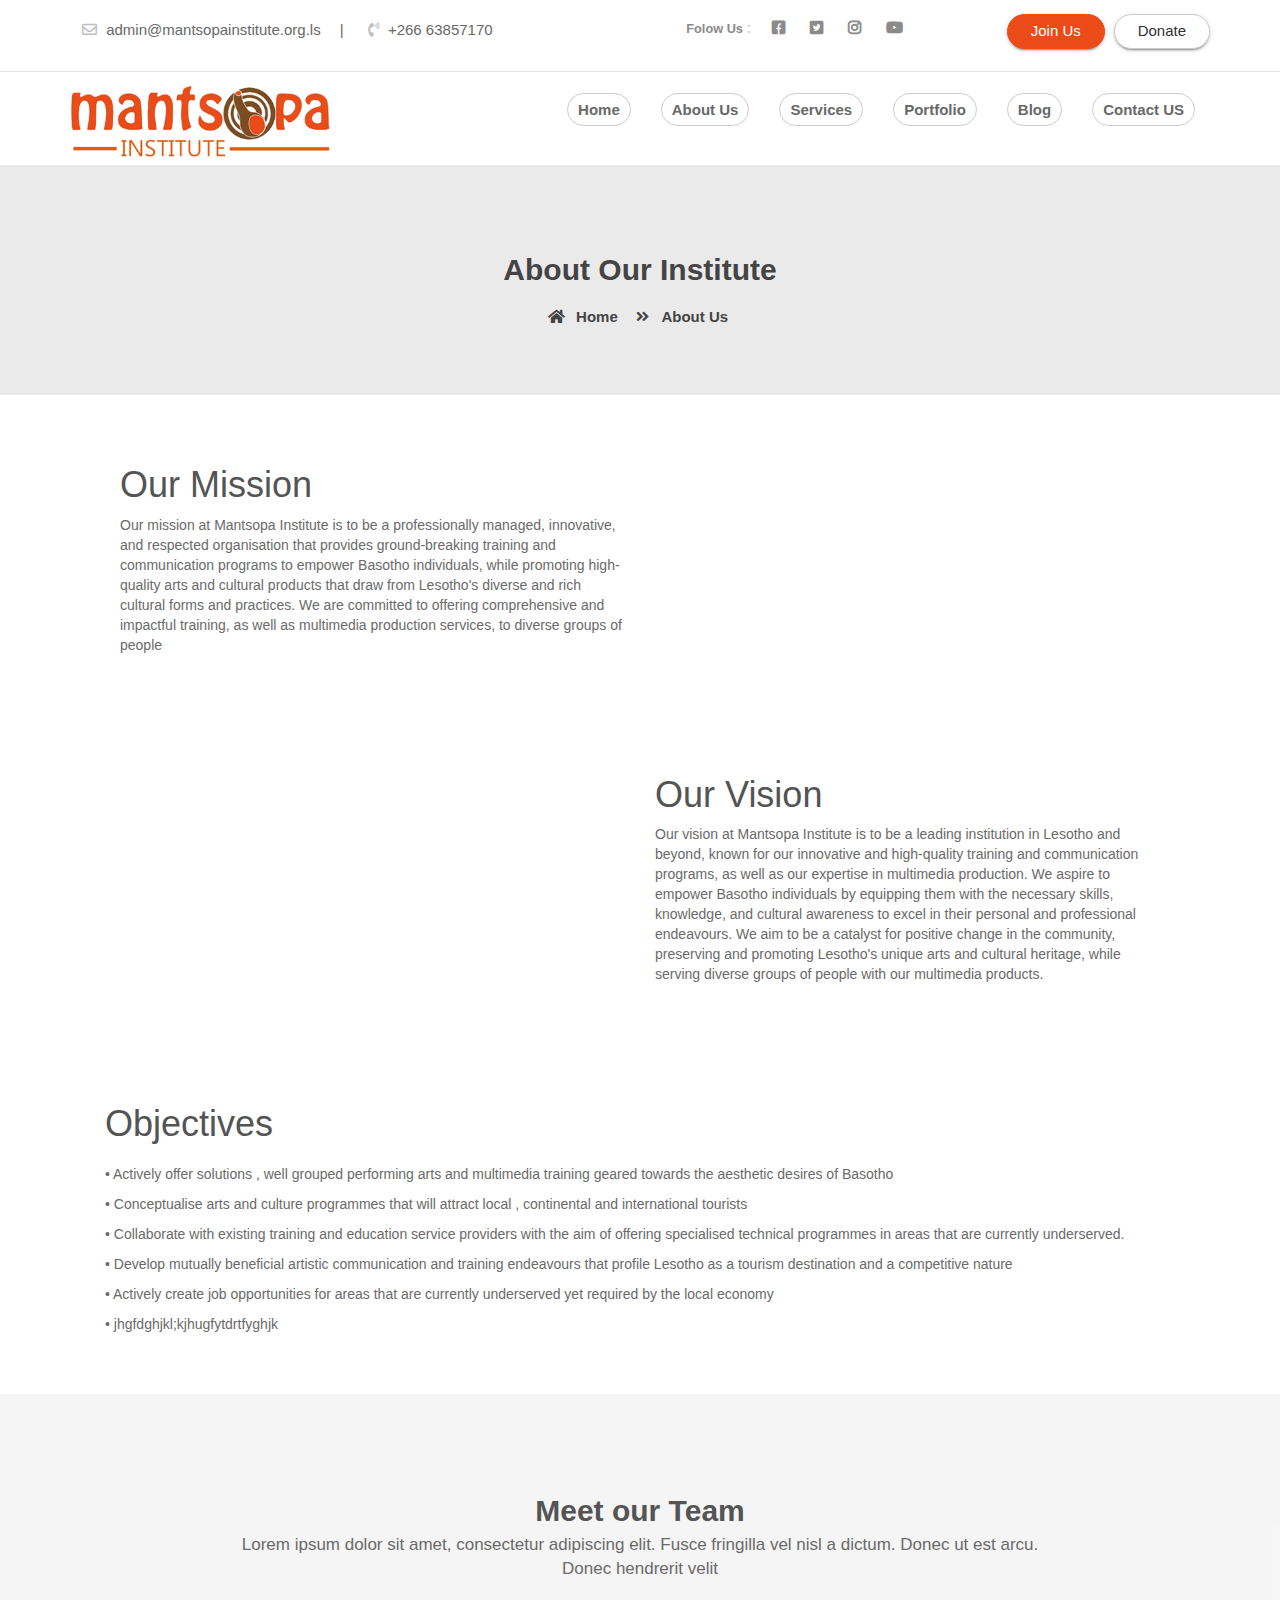
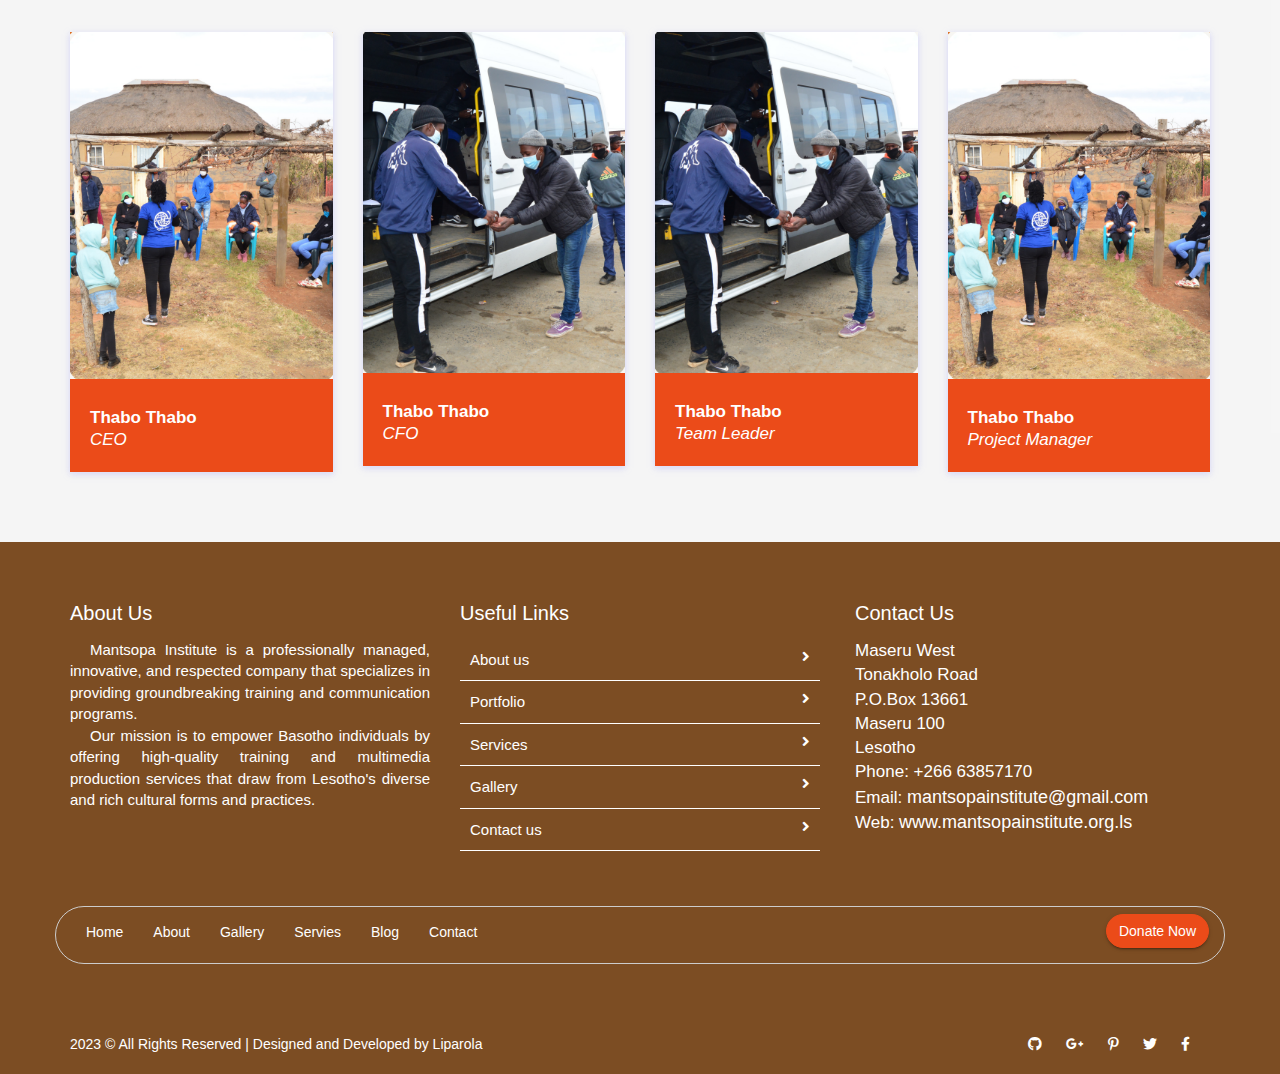
==== about_us.html @ 44ae89e1 "Modified" ====
<!doctype html>
<html lang="en">

<head>
    <meta charset="utf-8">
    <meta name="viewport" content="width=device-width, initial-scale=1, shrink-to-fit=no">
    <title>Mantsopa Institute</title>
    <link rel="shortcut icon" href="assets/images/fav.png" type="image/x-icon">
    <link href="https://fonts.googleapis.com/css2?family=Ubuntu:wght@400;500&display=swap" rel="stylesheet">
    <link rel="shortcut icon" href="assets/images/fav.jpg">
    <link rel="stylesheet" href="assets/css/bootstrap.min.css">
    <link rel="stylesheet" href="assets/css/bootstrap.css">
    <link rel="stylesheet" href="assets/css/all.min.css">
    <link rel="stylesheet" href="assets/css/animate.css">
    <link rel="stylesheet" href="assets/plugins/slider/css/owl.carousel.min.css">
    <link rel="stylesheet" href="assets/plugins/slider/css/owl.theme.default.css">
    <link rel="stylesheet" type="text/css" href="assets/css/style.css" />
    <script src="https://code.jquery.com/jquery-3.6.0.min.js"></script>
    
</head>

<body>

    <header class="continer-fluid ">
        <div  class="header-top">
            <div class="container">
                <div class="row col-det">
                    <div class="col-lg-6 d-none d-lg-block">
                        <ul class="ulleft">
                            <li style="font-size:15px">
                                <i class="far fa-envelope"></i> 
                                admin@mantsopainstitute.org.ls 
                                <span>|</span></li>
                            <li style="font-size:15px">
                                <i class="fas fa-phone-volume"></i>
                                +266 63857170</li>
                        </ul>
                    </div>
                    <div class="col-lg-3 col-md-6 folouws">
                      
                        <ul class="ulright">
                           <li style="font-size:15px" > <small>Folow Us </small>:</li>
                           <li style="font-size:15px">
                            <a href="https://www.facebook.com/mantsopainstitute"><i class="fab fa-facebook-square"></i></a>
                            
                            </li >
                            <li style="font-size:15px">
                                <a href="https://twitter.com/mantsopai"><i class="fab fa-twitter-square"></i></a>
                                
                            </li>
                            <li style="font-size:15px">
                                <a href="https://www.instagram.com/mantsopainstitute"><i class="fab fa-instagram"></i></a>
                                
                            </li>
                            <li style="font-size:15px">
                                <a href="#"><i class="fab fa-youtube"></i></a>
                                
                            </li>
                        </ul>
                    </div>
                    <div class="col-lg-3 d-none d-md-block col-md-6 btn-bhed">
                        <button class="btn btn-sm btn-success" style="font-size:15px">Join Us</button>
                        <button class="btn btn-sm btn-default" style="font-size:15px">Donate</button>
                    </div>
                </div>
            </div>
        </div>
        <div id="menu-jk" class="header-bottom">
            <div class="container">
                <div class="row nav-row">
                    <div class="col-lg-3 col-md-12 logo">
                        <a href="index.html">
                            <img src="assets/images/mantsopa logo.png" alt="">
                            <a data-toggle="collapse" data-target="#menu" href="#menu"><i class="fas d-block d-lg-none  small-menu fa-bars"></i></a>
                        </a>
    
                    </div>
                    <div id="menu" class="col-lg-9 col-md-12 d-none d-lg-block nav-col">
    
                                <ul class="navbad">
                                    <li class="nav-item active" style="font-size:15px">
                                        <a class="nav-link" href="index.html">Home
                                        </a>
                                    </li>
                                    <li class="nav-item" style="font-size:15px">
                                        <a class="nav-link" href="about_us.html">About Us</a>
                                    </li>
                                    <li class="nav-item" style="font-size:15px">
                                        <a class="nav-link" href="services.html">Services</a>
                                    </li>
    
                                    
    
                                    <li class="nav-item" style="font-size:15px">
                                        <a class="nav-link" href="portfolio.html">Portfolio</a>
                                    </li>
    
                                    <li class="nav-item" style="font-size:15px">
                                        <a class="nav-link" href="blog.html">Blog</a>
                                    </li>
                                    <li class="nav-item" style="font-size:15px">
                                        <a class="nav-link" href="contact_us.html">Contact US</a>
                                    </li>
    
    
    
    
                                </ul>
    
    
                    </div>
                </div>
            </div>
        </div> 
    </header>
 
  <!--  ************************* Page Title Starts Here ************************** -->
        
  <div class="page-nav no-margin row">
    <div class="container">
        <div class="row">
            <h2 style="font-size:30px" >About Our Institute</h2>
            <ul>
                <li > <a href="#" style="font-size:15px"><i class="fas fa-home"></i> Home</a></li>
                <li style="font-size:15px"><i class="fas fa-angle-double-right"></i> About Us</li>
            </ul>
        </div>
    </div>
</div>
    

 <!-- ################# Mission Vision Start Here #######################--->
 <section class="container-fluid mission-vision">
    <div class="container">
      <div class="row mission">
        <div class="col-md-6 mv-det">
          <h1>Our Mission</h1>
          <p id="mission-paragraph"></p>
        </div>
        <div class="col-md-6 mv-img">
          <img src="" alt="" id="vision-image">
        </div>
      </div>
      <div class="row vision">
        <div class="col-md-6 mv-img">
          <img src="" alt="" id="mission-image">
        </div>
        <div class="col-md-6 mv-det">
          <h1>Our Vision</h1>
          <p id="vision-paragraph"></p>
        </div>
      </div>
      <div class="row mission">
        <h1>Objectives</h1>
        <ul id="objectives-list"></ul>
      </div>
    </div>
  </section>
  
  <!-- <section class="container-fluid mission-vision">
      <div class="container">
          <div class="row mission">
              <div class="col-md-6 mv-det">
                  <h1>Our Mission</h1>
                  <p>Our mission at Mantsopa Institute is to be a professionally managed, innovative, and respected organisation 
                    that provides ground-breaking training and communication programs to empower Basotho individuals, while promoting 
                    high-quality arts and cultural products that draw from Lesotho's diverse and rich cultural forms and practices. We 
                    are committed to offering comprehensive and impactful training, as well as multimedia production services, to diverse
                     groups of people</p>
              </div>
              <div class="col-md-6 mv-img">
                  <img src="assets/images/vission.JPG" alt="">
              </div>
          </div>
          <div class="row vision">
              <div class="col-md-6 mv-img">
                   <img src="assets/images/mission.JPG" alt="">
              </div>
              <div class="col-md-6 mv-det">
                   <h1>Our Vision</h1>
                   <p>Our vision at Mantsopa Institute is to be a leading institution in Lesotho and beyond, known for our 
                    innovative and high-quality training and communication programs, as well as our expertise in multimedia 
                    production.
                     We aspire to empower Basotho individuals by equipping them with the necessary skills, 
                     knowledge, and cultural awareness to excel in their personal and professional endeavours. 
                     We aim to be a catalyst for positive change in the community, preserving and promoting 
                     Lesotho's unique arts and cultural heritage, while serving diverse groups of people with 
                     our multimedia products.</p>
              </div>
          </div>
          <div class="row mission">
            
                <h1>Objectives</h1>
            
                    <ul>
                        <li> &#x2022; Actively offer solutions , well grouped performing arts and multimedia 
                            training geared towards the aesthetic desires of Basotho
                        </li> <br>
                        <li> &#x2022; Conceptualise arts and culture programmes that will attract local , 
                            continental and international tourists
                        </li> <br>
                        <li> &#x2022; 
                            Collaborate with existing training and education service providers with the aim 
                            of offering specialised technical 
                            programmes in areas that are currently underserved.
                        </li> <br>
                        <li> &#x2022; 
                            Develop mutually beneficial artistic communication and training endeavours that 
                            profile Lesotho as a tourism destination and a competitive nature
                        </li><br>
                        <li> &#x2022; 
                            Actively create job opportunities for areas that are currently under 
                            served yet required by the local economy
                        </li><br>
                    </ul>
          </div>
      </div>
  </section>  -->
  
   <!-- OUR TEAM -->

   <section class="our-team team-11">
    <div class="container">
      <div class="session-title row">
        <h2>Meet our Team</h2>
        <p style="font-size: 17px;">Lorem ipsum dolor sit amet, consectetur adipiscing elit. Fusce fringilla vel nisl a dictum. Donec ut est arcu. Donec hendrerit velit</p>
      </div>
      <div class="row team-row" id="team-members">
      </div>
    </div>
  </section>
  
                 
  <!--  ************************* Footer Starts Here ************************** -->
          
  <footer class="footer">
    <div class="container">
        <div class="row">
            <div class="col-md-4 col-sm-12">
                <h2 style="font-size:20px">About Us</h2>
                <p style="font-size:15px">Mantsopa Institute is a professionally managed, innovative, and respected company that 
                    specializes in providing groundbreaking training and communication programs. 
                </p>
                 <p style="font-size:15px">   
                Our mission is to empower Basotho individuals by offering high-quality training and multimedia 
                production services that draw from Lesotho's diverse and rich cultural forms and practices.</p>
            </div>
            <div class="col-md-4 col-sm-12">
                <h2 style="font-size:20px">Useful Links</h2>
                <ul class="list-unstyled link-list" style="font-size:15px">
                    <li><a ui-sref="about" href="about_us.html" style="font-size:15px">About us</a><i class="fa fa-angle-right" style="font-size: 15px;" ></i></li>
                    <li><a ui-sref="portfolio" href="portfolio.html" style="font-size:15px">Portfolio</a><i class="fa fa-angle-right" style="font-size: 15px;" ></i></li>
                    <li><a ui-sref="products" href="blog.html" style="font-size:15px">Services</a><i class="fa fa-angle-right" style="font-size: 15px;" ></i></li>
                    <li><a ui-sref="gallery" href="gallery.html" style="font-size:15px">Gallery</a><i class="fa fa-angle-right" style="font-size: 15px;" ></i></li>
                    <li><a ui-sref="contact" href="contact_us.html" style="font-size:15px">Contact us</a><i class="fa fa-angle-right" style="font-size: 15px;" ></i></li>
                </ul>
            </div>
            <div class="col-md-4 col-sm-12 map-img">
                <h2 style="font-size:20px">Contact Us</h2>
                <address class="md-margin-bottom-40">
                    Maseru West <br>
                    Tonakholo Road <br>
                    P.O.Box 13661 <br>
                    Maseru 100 <br>
                    Lesotho <br>
                    Phone: +266 63857170 <br>
                    Email: <a href="mailto:mantsopainstitute@gmail.com" class="" style="font-size:18px">mantsopainstitute@gmail.com</a><br>
                    Web: <a href="smart-eye.html" class="" style="font-size:18px">www.mantsopainstitute.org.ls</a>
                </address>

            </div>
        </div>
        
        
        <div class="nav-box row clearfix">
            <div class="inner col-md-9 clearfix">
                <ul class="footer-nav clearfix">
                    <li><a href="#">Home</a></li>
                    <li><a href="#">About</a></li>
                    <li><a href="#">Gallery</a></li>
                    <li><a href="#">Servies</a></li>
                    <li><a href="#">Blog</a></li>
                    <li><a href="#">Contact</a></li>
                </ul>

              
            </div>
              <div class="donate-link col-md-3"><a href="donate.html" class="btn btn-primary "><span class="btn-title">Donate Now</span></a></div>
        </div>
        
    </div>
    

</footer>
    <div class="copy">
            <div class="container">
                <a href="https://www.smarteyeapps.com/">2023 &copy; All Rights Reserved | Designed and Developed by Liparola</a>
                
                <span>
                <a href=""><i class="fab fa-github"></i></a>
                <a href=""><i class="fab fa-google-plus-g"></i></a>
                <a href=""><i class="fab fa-pinterest-p"></i></a>
                <a href=""><i class="fab fa-twitter"></i></a>
                <a href=""><i class="fab fa-facebook-f"></i></a>
                </span>
            </div>

        </div>
          
    
</body>
<script src="index.js"></script>
<script src="assets/js/index.js"></script>
<script src="assets/js/jquery-3.2.1.min.js"></script>
<script src="assets/js/popper.min.js"></script>
<script src="assets/js/bootstrap.min.js"></script>
<script src="assets/plugins/scroll-fixed/jquery-scrolltofixed-min.js"></script>
<script src="assets/plugins/slider/js/owl.carousel.min.js"></script>
<script src="assets/js/script.js"></script>

</html>
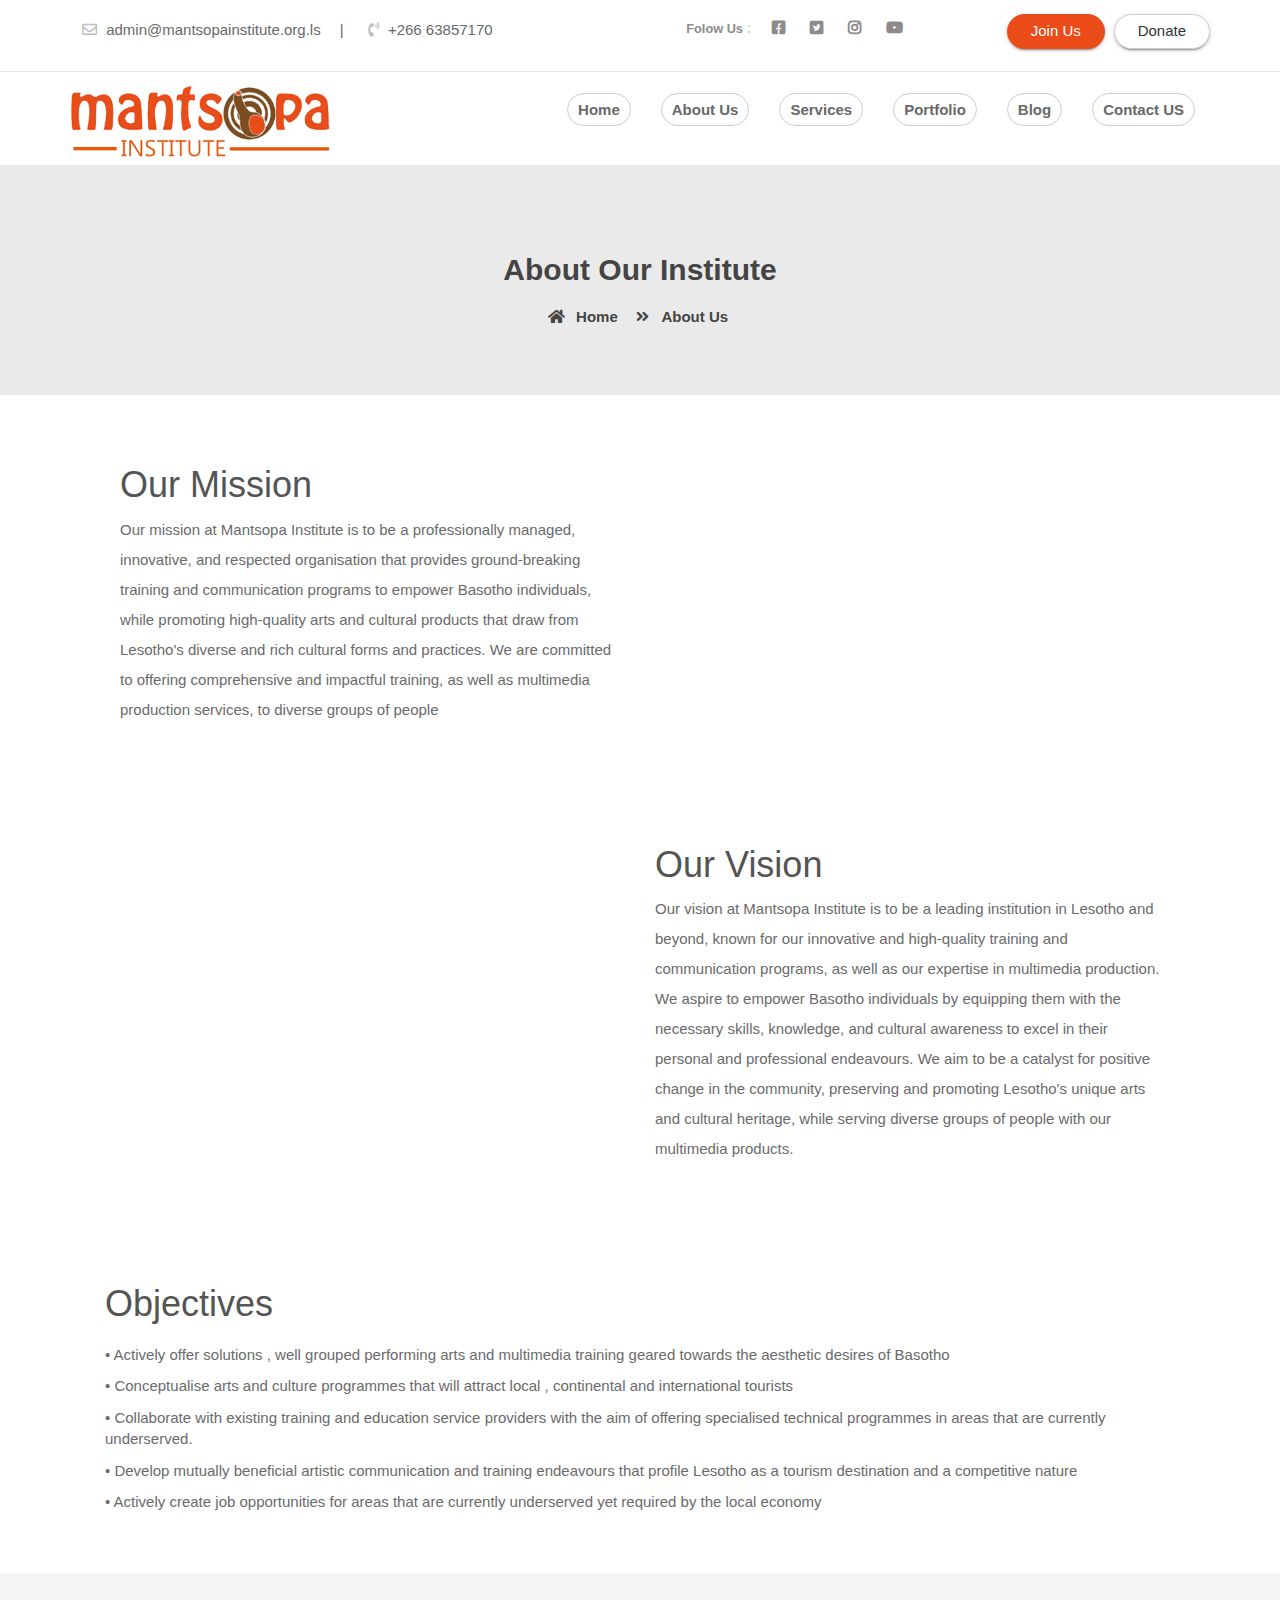
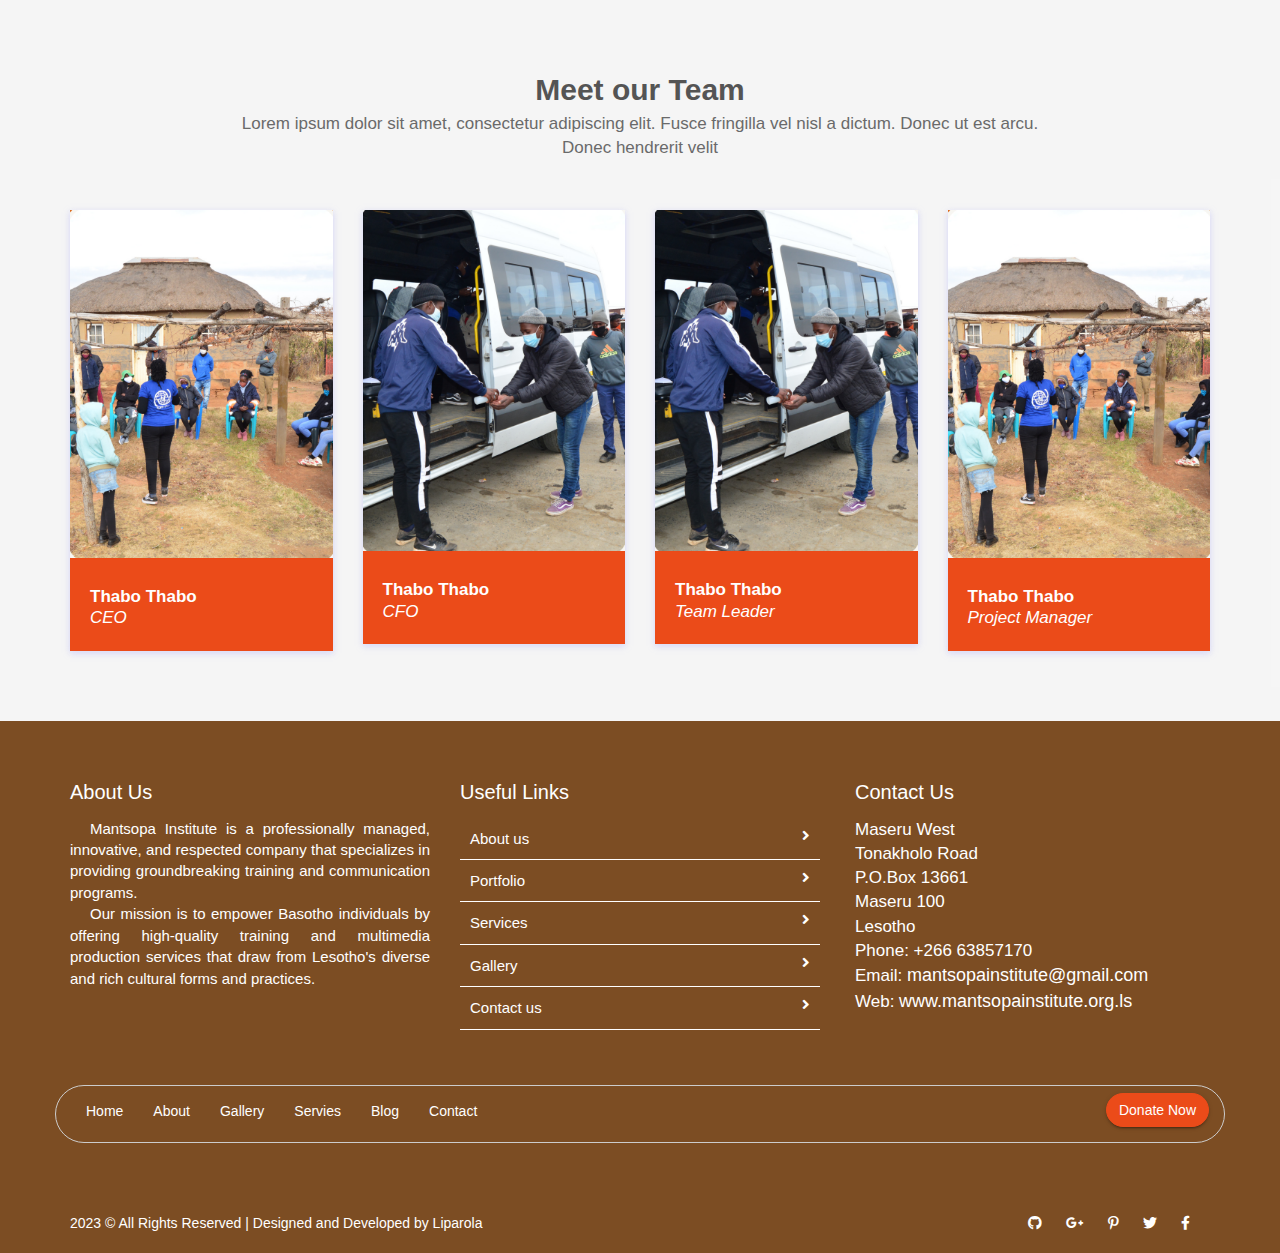
==== commit 026919a9: "New features" ====
--- a/about_us.html
+++ b/about_us.html
@@ -309,7 +309,7 @@
           
     
 </body>
-<script src="index.js"></script>
+<!-- <script src="index.js"></script> -->
 <script src="assets/js/index.js"></script>
 <script src="assets/js/jquery-3.2.1.min.js"></script>
 <script src="assets/js/popper.min.js"></script>
--- a/assets/css/style.css
+++ b/assets/css/style.css
@@ -794,6 +794,16 @@
 
 #objectives-list li {
   margin: 10px 0;
+  font-size: 15px;
 }
 
+/* #mission-paragraph, #vision-paragraph {
+  margin-bottom: 40px;
+} */
+#mission-paragraph, #vision-paragraph {
+  font-size: 15px;
+  line-height: 2;
+}
+
+
 /*# sourceMappingURL=style.css.map */
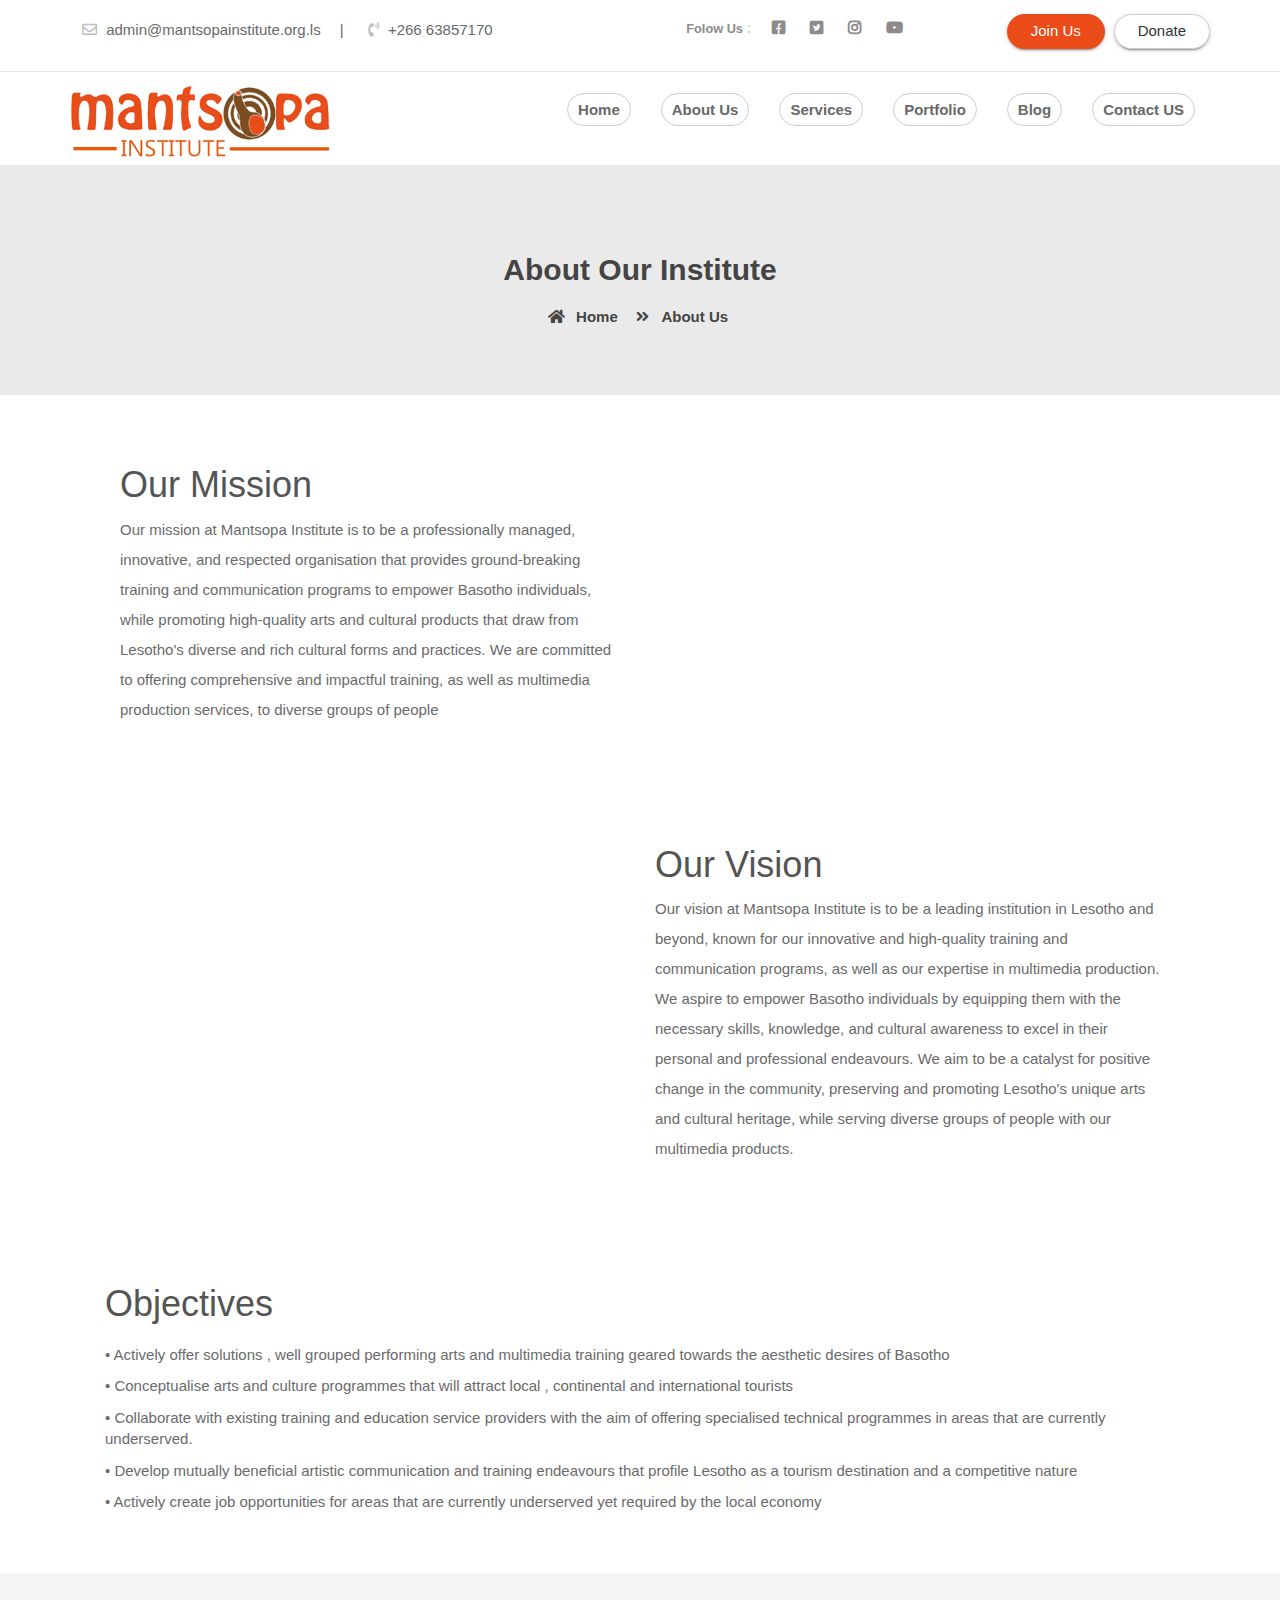
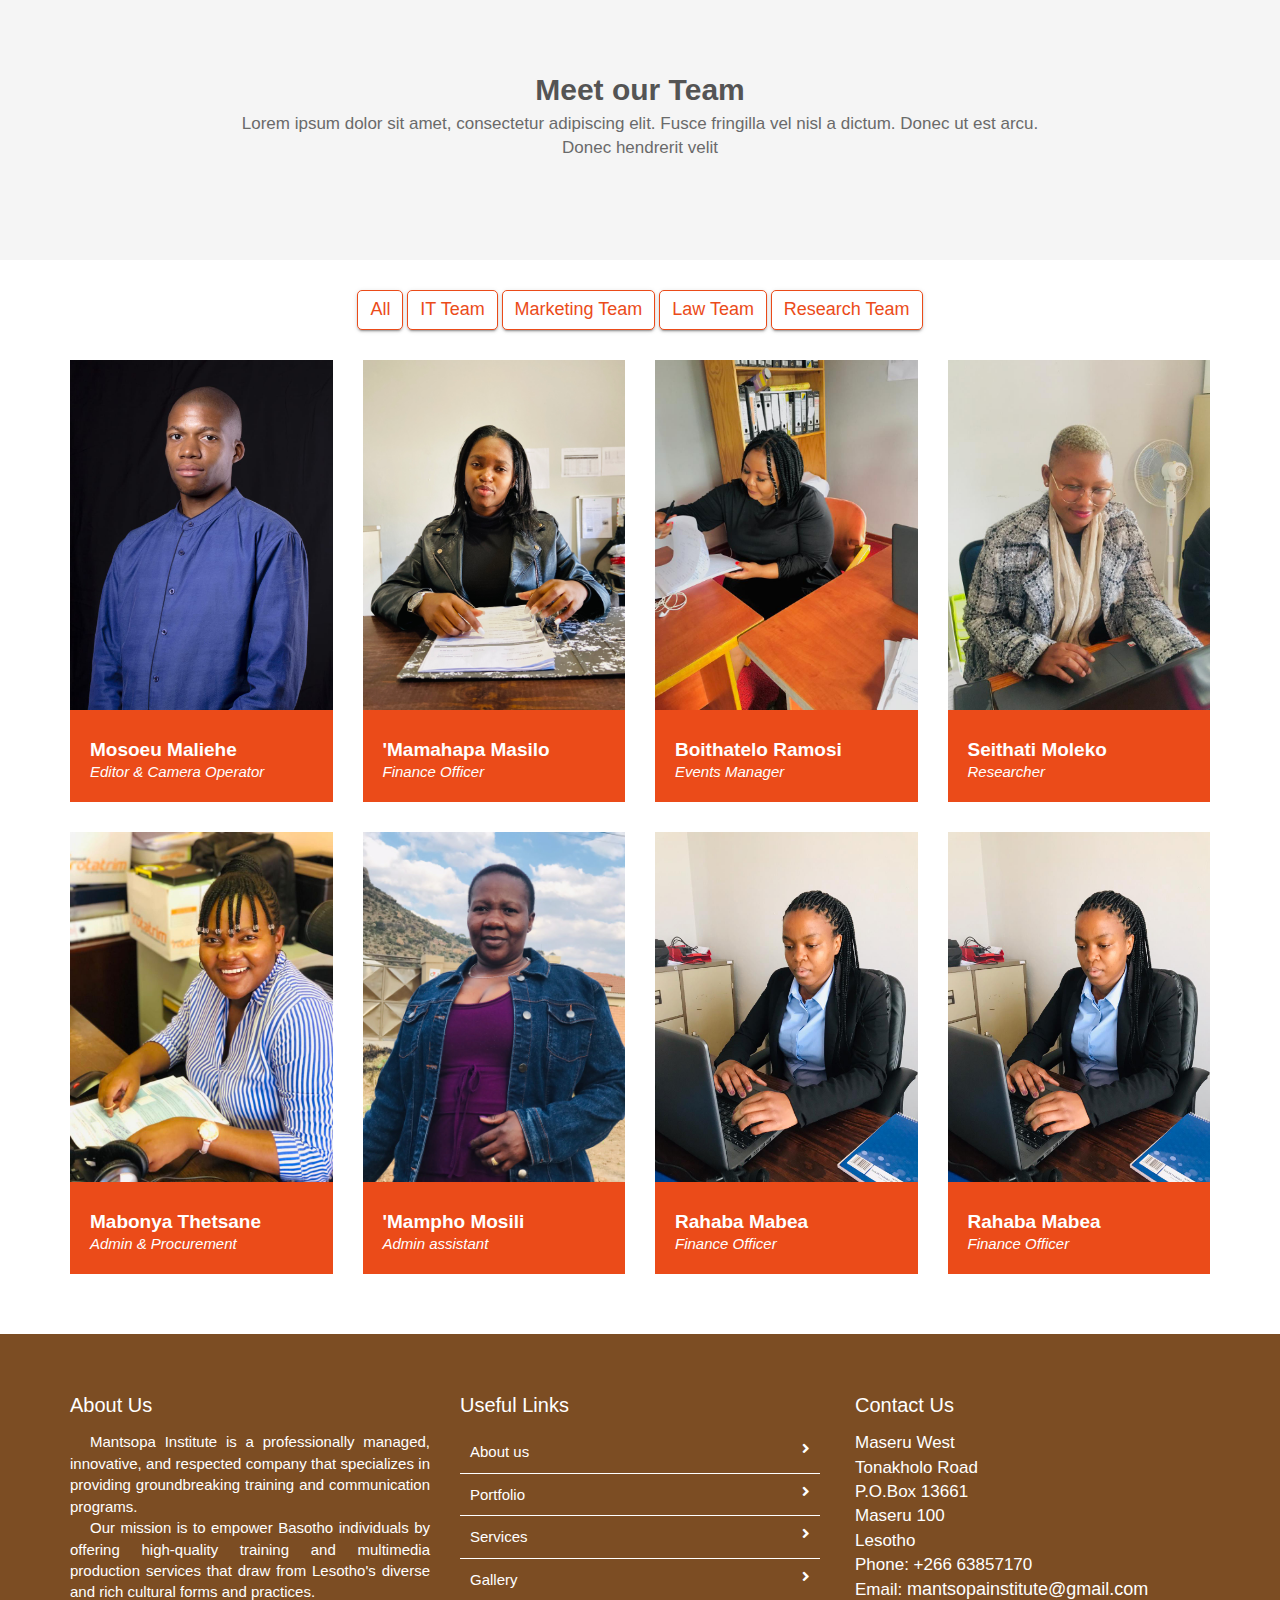
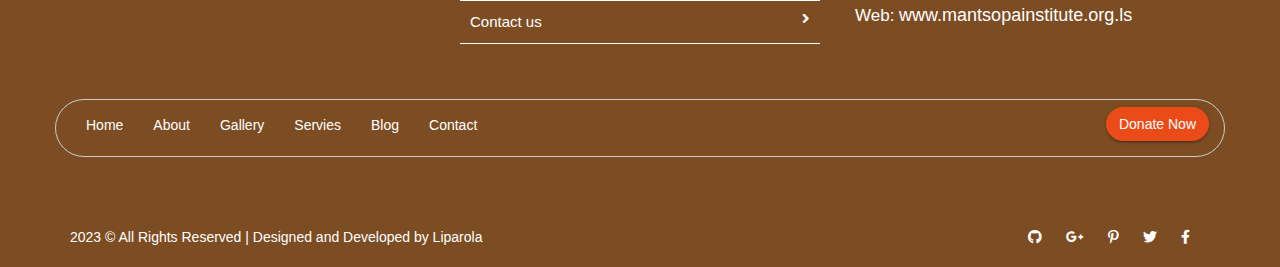
==== commit fc38adb1: "Merge pull request #7 from NoebejaraPaul/newFaeture122" ====
--- a/about_us.html
+++ b/about_us.html
@@ -5,6 +5,7 @@
     <meta charset="utf-8">
     <meta name="viewport" content="width=device-width, initial-scale=1, shrink-to-fit=no">
     <title>Mantsopa Institute</title>
+    <link rel="icon" type="image/x-icon" href="assets/icon/mantsopa_logo_RQi_1.ico">
     <link rel="shortcut icon" href="assets/images/fav.png" type="image/x-icon">
     <link href="https://fonts.googleapis.com/css2?family=Ubuntu:wght@400;500&display=swap" rel="stylesheet">
     <link rel="shortcut icon" href="assets/images/fav.jpg">
@@ -229,6 +230,99 @@
       </div>
     </div>
   </section>
+
+ <div id="portfolio" class="gallery">    
+    <div class="container">
+       
+       <div class="row">
+         
+
+ <div class="gallery-filter d-none d-sm-block">
+     <button class="btn btn-default filter-button" data-filter="all">All</button>
+     <button class="btn btn-default filter-button" data-filter="hdpe">IT Team</button>
+     <button class="btn btn-default filter-button" data-filter="sprinkle">Marketing Team</button>
+     <button class="btn btn-default filter-button" data-filter="spray"> Law Team</button>
+     <button class="btn btn-default filter-button" data-filter="irrigation">Research Team</button>
+ </div>
+ <br/>
+
+    
+
+
+     <div class="gallery_product col-lg-3 col-md-3 col-sm-4 col-xs-6 filter hdpe">
+         <img src="assets/images/team/team13.jpg" class="img-responsive">
+         <div class="det-o">
+            <h4>Mosoeu Maliehe</h4>
+            <i>Editor & Camera Operator </i>
+        </div>
+     </div>
+
+     <div class="gallery_product col-lg-3 col-md-3 col-sm-4 col-xs-6 filter hdpe">
+        <img src="assets/images/team/team11.jpg" class="img-responsive">
+        <div class="det-o" >
+           <h4>'Mamahapa Masilo</h4>
+           <i>Finance Officer </i>
+       </div>
+    </div>
+
+     <div class="gallery_product col-lg-3 col-md-3 col-sm-4 col-xs-6 filter sprinkle">
+         <img src="assets/images/team/team1.jpg" class="img-responsive">
+         <div class="det-o">
+            <h4>Boithatelo Ramosi</h4>
+            <i>Events Manager </i>
+        </div>
+     </div>
+
+     
+
+     <div class="gallery_product col-lg-3 col-md-3 col-sm-4 col-xs-6 filter sprinkle">
+        <img src="assets/images/team/team15.jpg" class="img-responsive">
+        <div class="det-o">
+           <h4>Seithati Moleko</h4>
+           <i>Researcher</i>
+       </div>
+    </div>
+
+    <div class="gallery_product col-lg-3 col-md-3 col-sm-4 col-xs-6 filter sprinkle">
+        <img src="assets/images/team/team10.jpg" class="img-responsive">
+        <div class="det-o">
+           <h4>Mabonya Thetsane</h4>
+           <i>Admin & Procurement </i>
+       </div>
+    </div>
+
+   
+
+    <div class="gallery_product col-lg-3 col-md-3 col-sm-4 col-xs-6 filter irrigation">
+        <img src="assets/images/team/team12.jpg" class="img-responsive">
+        <div class="det-o">
+           <h4>'Mampho Mosili</h4>
+           <i>Admin assistant </i>
+       </div>
+    </div>
+
+    <div class="gallery_product col-lg-3 col-md-3 col-sm-4 col-xs-6 filter sprinkle">
+        <img src="assets/images/team/team14.jpg" class="img-responsive">
+        <div class="det-o">
+           <h4>Rahaba Mabea</h4>
+           <i>Finance Officer </i>
+       </div>
+    </div>
+
+    <div class="gallery_product col-lg-3 col-md-3 col-sm-4 col-xs-6 filter spray">
+        <img src="assets/images/team/team14.jpg" class="img-responsive">
+        <div class="det-o">
+            <h4>Rahaba Mabea</h4>
+            <i>Finance Officer </i>
+       </div>
+    </div>
+
+     
+ </div>
+</div>
+
+
+</div> 
   
                  
   <!--  ************************* Footer Starts Here ************************** -->
--- a/assets/css/style.css
+++ b/assets/css/style.css
@@ -559,7 +559,7 @@
 
 /* ===================================== Charity Number CSS ================================== */
 .doctor-message {
-  background-image: url("../images/slider/slider-2.jpg");
+  background-image: url("../images/slider/dencers.jpg");
   background-attachment: fixed;
   background-size: cover; }
   .doctor-message .session-title h2 {
@@ -805,5 +805,18 @@
   line-height: 2;
 }
 
+ .det-o {
+  padding: 20px;
+  background-color: #eb4b19;
+}
+   .det-o h4 {
+    color: #FFF;
+    margin-bottom: 0px;
+    font-size: 19px;
+    font-weight: 600; 
+  }
+   .det-o i {
+    color: #FFF;
+    font-size: 15px; }
 
 /*# sourceMappingURL=style.css.map */
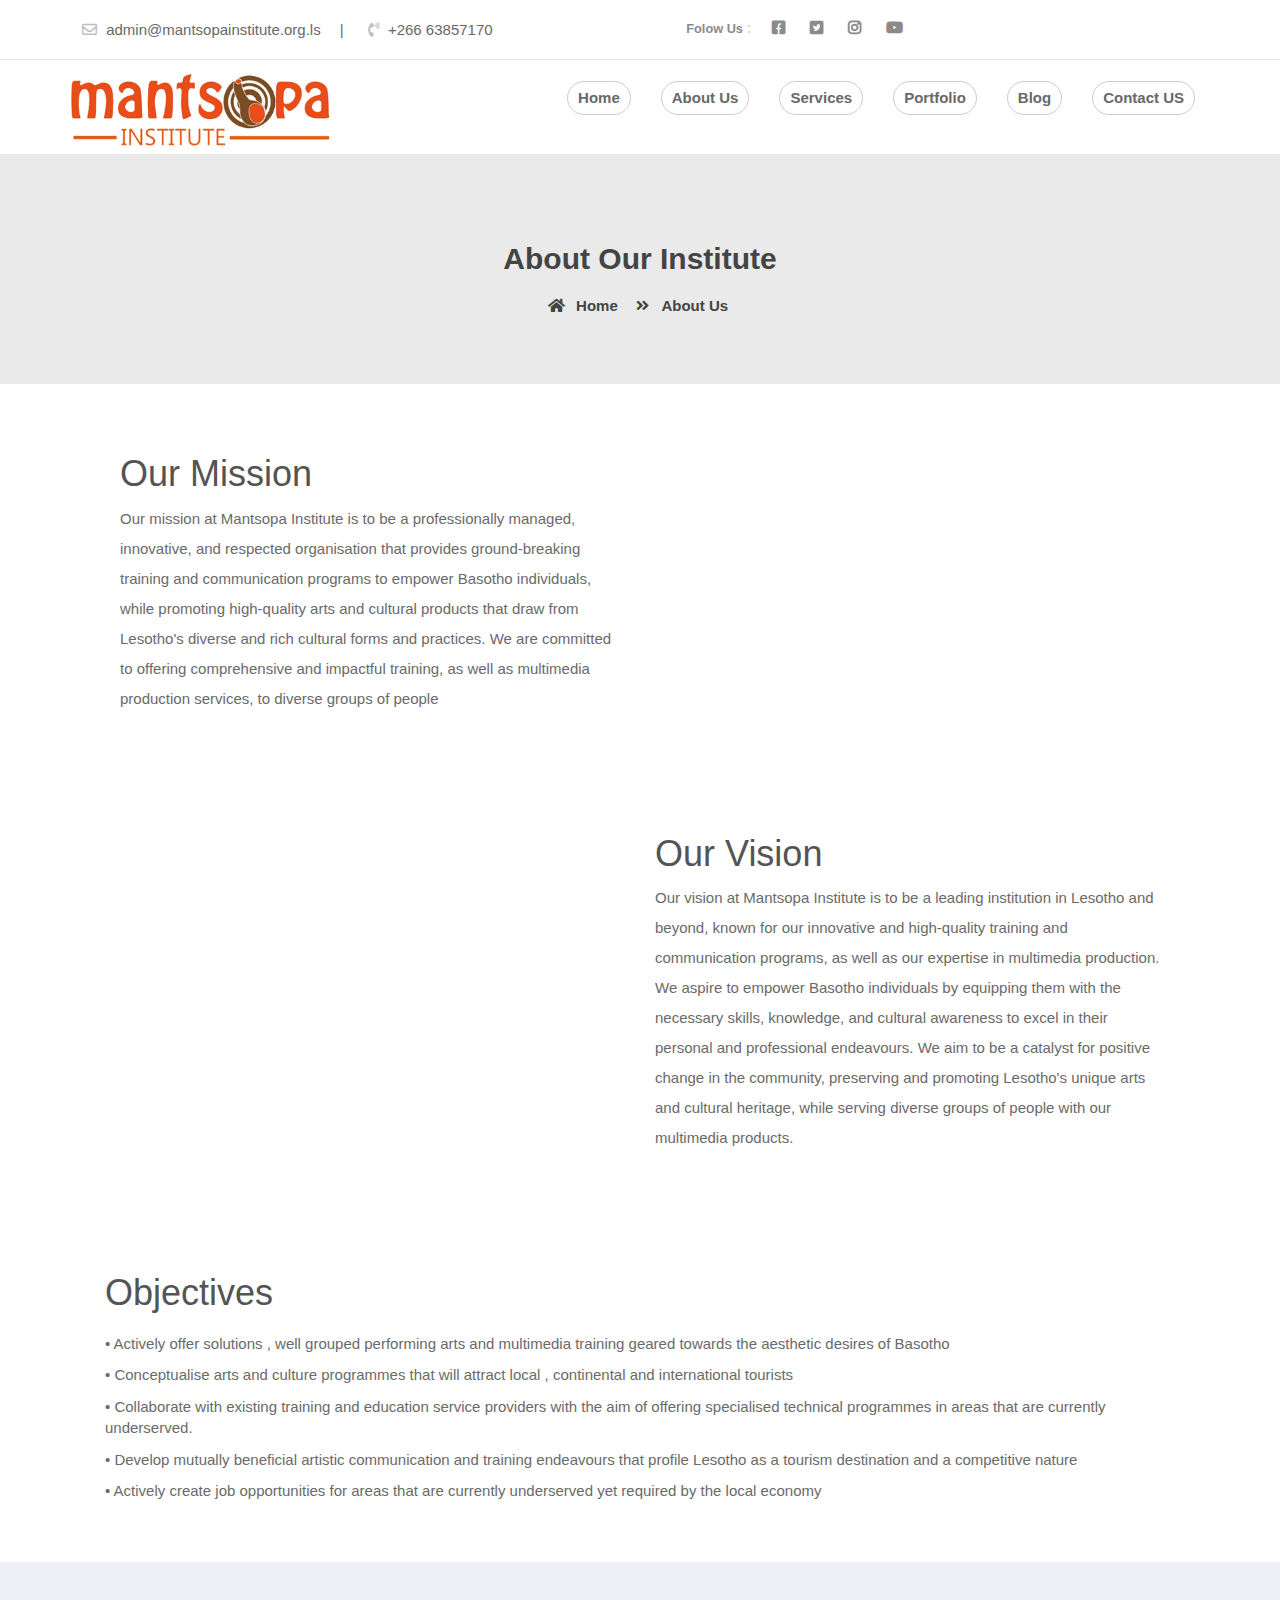
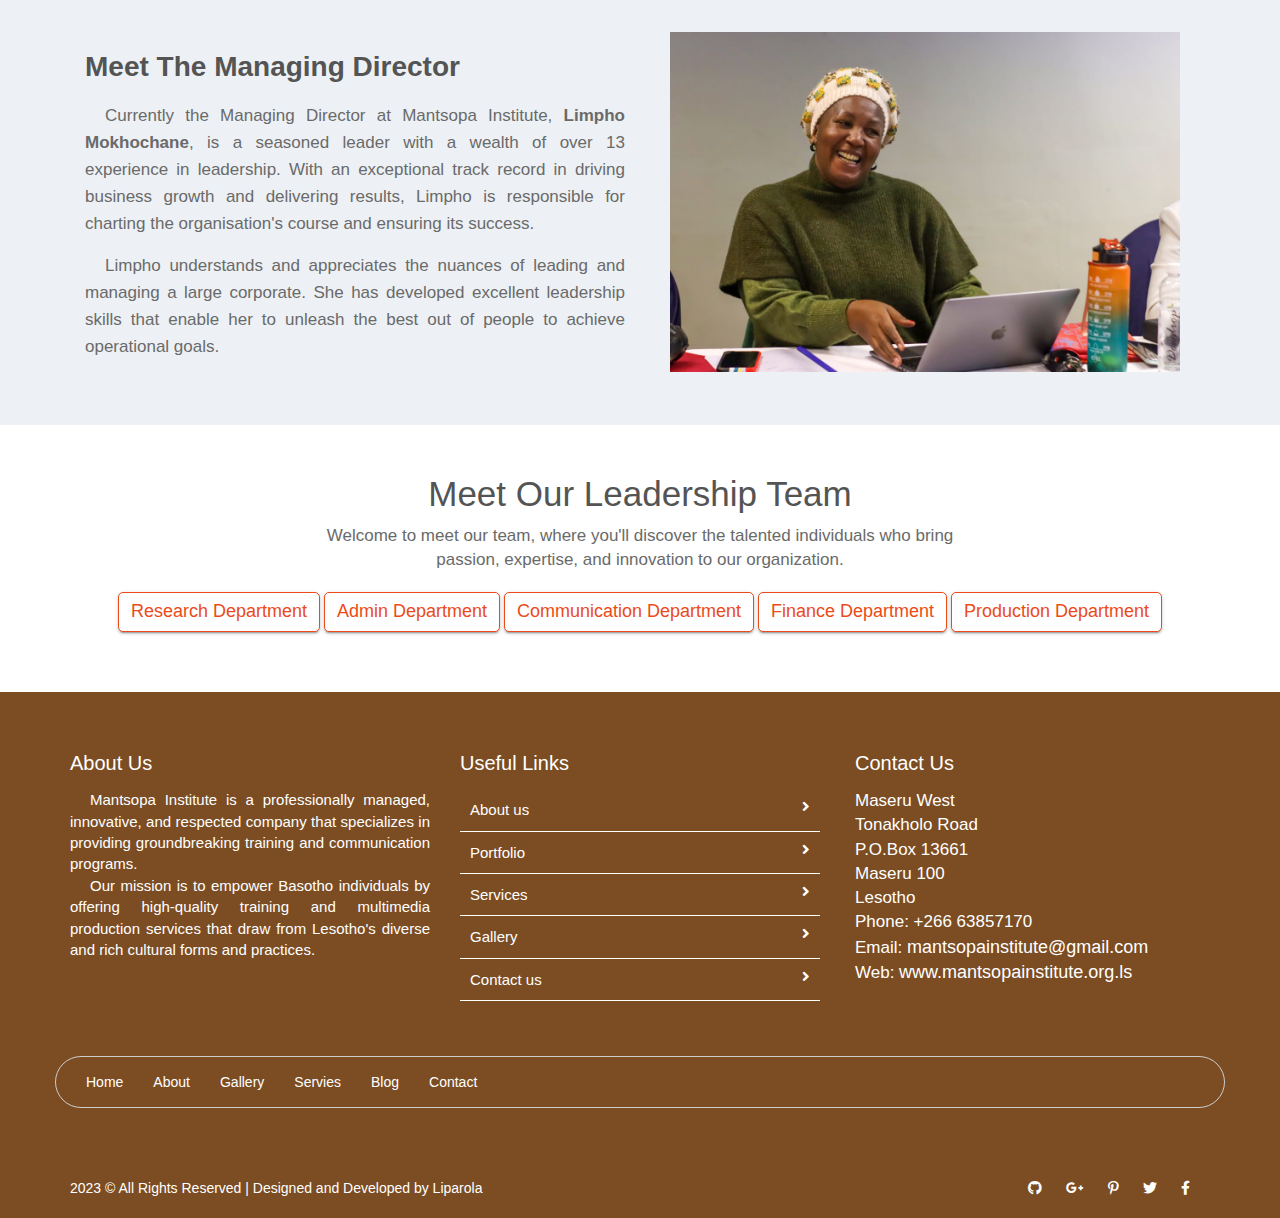
==== commit cd26ce70: "Merge pull request #8 from NoebejaraPaul/newFearures122" ====
--- a/about_us.html
+++ b/about_us.html
@@ -59,10 +59,7 @@
                             </li>
                         </ul>
                     </div>
-                    <div class="col-lg-3 d-none d-md-block col-md-6 btn-bhed">
-                        <button class="btn btn-sm btn-success" style="font-size:15px">Join Us</button>
-                        <button class="btn btn-sm btn-default" style="font-size:15px">Donate</button>
-                    </div>
+                    
                 </div>
             </div>
         </div>
@@ -158,167 +155,257 @@
     </div>
   </section>
   
-  <!-- <section class="container-fluid mission-vision">
-      <div class="container">
-          <div class="row mission">
-              <div class="col-md-6 mv-det">
-                  <h1>Our Mission</h1>
-                  <p>Our mission at Mantsopa Institute is to be a professionally managed, innovative, and respected organisation 
-                    that provides ground-breaking training and communication programs to empower Basotho individuals, while promoting 
-                    high-quality arts and cultural products that draw from Lesotho's diverse and rich cultural forms and practices. We 
-                    are committed to offering comprehensive and impactful training, as well as multimedia production services, to diverse
-                     groups of people</p>
-              </div>
-              <div class="col-md-6 mv-img">
-                  <img src="assets/images/vission.JPG" alt="">
-              </div>
-          </div>
-          <div class="row vision">
-              <div class="col-md-6 mv-img">
-                   <img src="assets/images/mission.JPG" alt="">
-              </div>
-              <div class="col-md-6 mv-det">
-                   <h1>Our Vision</h1>
-                   <p>Our vision at Mantsopa Institute is to be a leading institution in Lesotho and beyond, known for our 
-                    innovative and high-quality training and communication programs, as well as our expertise in multimedia 
-                    production.
-                     We aspire to empower Basotho individuals by equipping them with the necessary skills, 
-                     knowledge, and cultural awareness to excel in their personal and professional endeavours. 
-                     We aim to be a catalyst for positive change in the community, preserving and promoting 
-                     Lesotho's unique arts and cultural heritage, while serving diverse groups of people with 
-                     our multimedia products.</p>
-              </div>
-          </div>
-          <div class="row mission">
-            
-                <h1>Objectives</h1>
-            
-                    <ul>
-                        <li> &#x2022; Actively offer solutions , well grouped performing arts and multimedia 
-                            training geared towards the aesthetic desires of Basotho
-                        </li> <br>
-                        <li> &#x2022; Conceptualise arts and culture programmes that will attract local , 
-                            continental and international tourists
-                        </li> <br>
-                        <li> &#x2022; 
-                            Collaborate with existing training and education service providers with the aim 
-                            of offering specialised technical 
-                            programmes in areas that are currently underserved.
-                        </li> <br>
-                        <li> &#x2022; 
-                            Develop mutually beneficial artistic communication and training endeavours that 
-                            profile Lesotho as a tourism destination and a competitive nature
-                        </li><br>
-                        <li> &#x2022; 
-                            Actively create job opportunities for areas that are currently under 
-                            served yet required by the local economy
-                        </li><br>
-                    </ul>
-          </div>
-      </div>
-  </section>  -->
+  
   
    <!-- OUR TEAM -->
 
-   <section class="our-team team-11">
+   <!-- <section class="our-team team-11">
     <div class="container">
       <div class="session-title row">
-        <h2>Meet our Team</h2>
-        <p style="font-size: 17px;">Lorem ipsum dolor sit amet, consectetur adipiscing elit. Fusce fringilla vel nisl a dictum. Donec ut est arcu. Donec hendrerit velit</p>
+        <h2 style="font-size: 35px;">Meet our Team</h2>
+         <p style="font-size: 17px;">Welcome to meet our team, 
+            where you'll discover the talented individuals who bring passion, 
+            expertise, and innovation to our organisation.</p> 
       </div>
       <div class="row team-row" id="team-members">
       </div>
     </div>
-  </section>
+  </section> -->
+  
+  <div class="about-us container-fluid">
+    <div class="container">
+        
+        <div class="row natur-row no-margin w-100">
+            <div class="text-part col-md-6">
+                <h2 style="font-size: 28px;">Meet The Managing Director</h2>
+                <p style="font-size: 17px;">Currently the Managing Director at Mantsopa Institute, <strong>Limpho Mokhochane</strong>, is a 
+                    seasoned leader with a 
+                    wealth of over 13 experience in leadership. With an exceptional track record in 
+                    driving business growth and delivering results, Limpho is responsible for charting 
+                    the organisation's course and ensuring its success. </p>
+                <p style="font-size: 17px;"> Limpho understands and appreciates the nuances of 
+                    leading and managing a large corporate.  She has developed excellent leadership 
+                    skills that enable her to unleash the best out of people to achieve operational 
+                    goals.</p>
+            </div>
+            <div class="image-part col-md-6">
+                <div class="col-md-12 mv-img"> <!-- Increased the column size to col-md-12 -->
+                    <img src="assets/images/team/IMG-20230522-WA0018.jpg" alt="">
+                </div>
+            </div>
+        </div>
+    </div>
+</div>
 
  <div id="portfolio" class="gallery">    
     <div class="container">
+        <div style="text-align: center;">
+            <h2 style="font-size: 35px;">Meet Our Leadership Team</h2>
+            <p style="font-size: 17px;">Welcome to meet our team, 
+                where you'll discover the talented individuals who bring <br> passion, 
+                expertise, and innovation to our organization.</p>
+            <br>
+        </div>
        
        <div class="row">
          
 
- <div class="gallery-filter d-none d-sm-block">
-     <button class="btn btn-default filter-button" data-filter="all">All</button>
-     <button class="btn btn-default filter-button" data-filter="hdpe">IT Team</button>
-     <button class="btn btn-default filter-button" data-filter="sprinkle">Marketing Team</button>
-     <button class="btn btn-default filter-button" data-filter="spray"> Law Team</button>
-     <button class="btn btn-default filter-button" data-filter="irrigation">Research Team</button>
- </div>
- <br/>
-
-    
-
-
-     <div class="gallery_product col-lg-3 col-md-3 col-sm-4 col-xs-6 filter hdpe">
-         <img src="assets/images/team/team13.jpg" class="img-responsive">
-         <div class="det-o">
-            <h4>Mosoeu Maliehe</h4>
-            <i>Editor & Camera Operator </i>
-        </div>
-     </div>
-
-     <div class="gallery_product col-lg-3 col-md-3 col-sm-4 col-xs-6 filter hdpe">
-        <img src="assets/images/team/team11.jpg" class="img-responsive">
-        <div class="det-o" >
-           <h4>'Mamahapa Masilo</h4>
-           <i>Finance Officer </i>
-       </div>
+        <div class="gallery-filter">
+            <button class="btn btn-default filter-button" data-filter="manage" onclick="toggleFilter('manage')">Research Department</button>
+            <button class="btn btn-default filter-button" data-filter="hdpe" onclick="toggleFilter('hdpe')">Admin Department</button>
+            <button class="btn btn-default filter-button" data-filter="sprinkle" onclick="toggleFilter('sprinkle')">Communication Department</button>
+            <button class="btn btn-default filter-button" data-filter="spray" onclick="toggleFilter('spray')">Finance Department</button>
+            <button class="btn btn-default filter-button" data-filter="irrigation" onclick="toggleFilter('irrigation')">Production Department</button>
+        </div>
+
+         <br/>
+         <div id="filter-info">
+            <div id="manage-info" style="display: none;">
+                <div class="gallery_product col-lg-3 col-md-3 col-sm-4 col-xs-6 filter manage">
+                    <img src="assets/images/team/management/maa.jpeg" class="img-responsive">
+                    <div class="det-o">
+                        <h4>Lineo Mokobori</h4>
+                        <i>Researcher</i>
+                    </div>
+                </div>
+                <div class="gallery_product col-lg-3 col-md-3 col-sm-4 col-xs-6 filter manage">
+                    <img src="assets/images/team/management/aaaa.jpeg" class="img-responsive">
+                    <div class="det-o">
+                        <h4>Ishemael Mahanyele</h4>
+                        <i>Researcher</i>
+                    </div>
+                </div>
+                <div class="gallery_product col-lg-3 col-md-3 col-sm-4 col-xs-6 filter manage">
+                    <img src="assets/images/team/management/team15.jpg" class="img-responsive">
+                    <div class="det-o">
+                        <h4>Seithati Moleko</h4>
+                        <i>Researcher</i>
+                    </div>
+                </div>
+                <div class="gallery_product col-lg-3 col-md-3 col-sm-4 col-xs-6 filter manage">
+                    <img src="assets/images/team/management/team16.JPG" class="img-responsive">
+                    <div class="det-o">
+                        <h4>Sekake Thamae</h4>
+                        <i>Researcher</i>
+                    </div>
+                </div>
+                <div class="gallery_product col-lg-3 col-md-3 col-sm-4 col-xs-6 filter manage">
+                    <img src="assets/images/team/management/team19.JPG" class="img-responsive">
+                    <div class="det-o">
+                        <h4>Victor Monts'i</h4>
+                        <i>Researcher</i>
+                    </div>
+                </div>
+
+                <div class="gallery_product col-lg-3 col-md-3 col-sm-4 col-xs-6 filter manage">
+                    <img src="assets/images/team/management/team1.jpg" class="img-responsive">
+                    <div class="det-o">
+                        <h4>Boithatelo Ramosi </h4>
+                        <i>Events Manager</i>
+                   </div>
+                </div>
+                <div class="gallery_product col-lg-3 col-md-3 col-sm-4 col-xs-6 filter manage">
+                    <img src="assets/images/team/management/team7.JPG" class="img-responsive">
+                    <div class="det-o">
+                        <h4>Lebohang Mokobocho</h4>
+                        <i>Project Coordinator </i>
+                   </div>
+                </div>
+                
+            </div>
+
+            <div id="hdpe-info" style="display: none;">
+                <div class="gallery_product col-lg-3 col-md-3 col-sm-4 col-xs-6 filter hdpe">
+                    <img src="assets/images/team/admin/bokang.jpg" class="img-responsive">
+                    <div class="det-o">
+                       <h4>Bokang Molato</h4>
+                       <i>Hr Manager </i>
+                   </div>
+                </div>
+           
+                <div class="gallery_product col-lg-3 col-md-3 col-sm-4 col-xs-6 filter hdpe">
+                   <img src="assets/images/team/admin/Mabonya Thetsane.jpg" class="img-responsive">
+                   <div class="det-o" >
+                      <h4>Mabonya Thetsane</h4>
+                      <i>Admin & Procurement </i>
+                  </div>
+               </div>
+           
+               <div class="gallery_product col-lg-3 col-md-3 col-sm-4 col-xs-6 filter hdpe">
+                   <img src="assets/images/team/admin/'Mampho Mosili.jpg" class="img-responsive">
+                   <div class="det-o" >
+                      <h4>'Mampho Mosili</h4>
+                      <i>-Admin assistant </i>
+                  </div>
+               </div>
+           
+               <div class="gallery_product col-lg-3 col-md-3 col-sm-4 col-xs-6 filter hdpe">
+                   <img src="assets/images/team/admin/'Mabokamoso Thulo.jpg" class="img-responsive">
+                   <div class="det-o" >
+                      <h4>'Mabokamoso Thulo</h4>
+                      <i>Admin and Procurement </i>
+                  </div>
+               </div>    
+            </div>
+            <div id="sprinkle-info" style="display: none;">
+                <div class="gallery_product col-lg-3 col-md-3 col-sm-4 col-xs-6 filter sprinkle">
+                    <img src="assets/images/team/communication/Mpine Mokitimi.jpg" class="img-responsive">
+                    <div class="det-o">
+                       <h4>Mpine Mokitimi</h4>
+                       <i>Communication Officer </i>
+                   </div>
+                </div>
+                <div class="gallery_product col-lg-3 col-md-3 col-sm-4 col-xs-6 filter sprinkle">
+                    <img src="assets/images/team/communication/Katleho Tlhapi.JPG" class="img-responsive">
+                    <div class="det-o">
+                       <h4>Katleho Tlhapi</h4>
+                       <i>Translator </i>
+                   </div>
+                </div>
+                <div class="gallery_product col-lg-3 col-md-3 col-sm-4 col-xs-6 filter sprinkle">
+                    <img src="assets/images/team/communication/Thabiso Rapulane.JPG" class="img-responsive">
+                    <div class="det-o">
+                       <h4>Thabiso Rapulane</h4>
+                       <i>Marketer </i>
+                   </div>
+                </div>
+                <div class="gallery_product col-lg-3 col-md-3 col-sm-4 col-xs-6 filter sprinkle">
+                    <img src="assets/images/team/communication/Khahliso Ramotoai.JPG" class="img-responsive">
+                    <div class="det-o">
+                       <h4>Khahliso Ramotoai</h4>
+                       <i>Journalist</i>
+                   </div>
+                </div>  
+            
+            </div>
+            <div id="spray-info" style="display: none;">
+                <div class="gallery_product col-lg-3 col-md-3 col-sm-4 col-xs-6 filter spray">
+                    <img src="assets/images/team/finance/'Mamahapa Masilo.jpg" class="img-responsive">
+                    <div class="det-o">
+                        <h4>'Mamahapa Masilo</h4>
+                        <i>Finance Officer </i>
+                   </div>
+                </div>
+                <div class="gallery_product col-lg-3 col-md-3 col-sm-4 col-xs-6 filter spray">
+                    <img src="assets/images/team/finance/Rahaba Mabea.jpg" class="img-responsive">
+                    <div class="det-o">
+                        <h4>Rahaba Mabea</h4>
+                        <i>Finance Officer </i>
+                   </div>
+                </div>
+                <!-- <div class="gallery_product col-lg-3 col-md-3 col-sm-4 col-xs-6 filter spray">
+                    <img src="assets/images/team/finance/team1.jpg" class="img-responsive">
+                    <div class="det-o">
+                        <h4>Boithatelo Ramosi </h4>
+                        <i>Events Manager</i>
+                   </div>
+                </div>
+                <div class="gallery_product col-lg-3 col-md-3 col-sm-4 col-xs-6 filter spray">
+                    <img src="assets/images/team/finance/team7.JPG" class="img-responsive">
+                    <div class="det-o">
+                        <h4>Lebohang Mokobocho</h4>
+                        <i>Project Coordinator </i>
+                   </div>
+                </div> -->
+                
+            </div>
+            <div id="irrigation-info" style="display: none;">
+                <div class="gallery_product col-lg-3 col-md-3 col-sm-4 col-xs-6 filter irrigation">
+                    <img src="assets/images/team/production/Denezulu Lekhanya.jpg" class="img-responsive" >
+                    <div class="det-o">
+                       <h4>Denezulu Lekhanya</h4>
+                       <i>Camera Operator </i>
+                   </div>
+                </div>
+            
+                <div class="gallery_product col-lg-3 col-md-3 col-sm-4 col-xs-6 filter irrigation">
+                    <img src="assets/images/team/production/Mosoeu Maliehe.jpg" class="img-responsive">
+                    <div class="det-o">
+                       <h4>Mosoeu Maliehe</h4>
+                       <i>Editor & Camera operator </i>
+                   </div>
+                </div>
+            
+                <div class="gallery_product col-lg-3 col-md-3 col-sm-4 col-xs-6 filter irrigation">
+                    <img src="assets/images/team/production/Lintle.jpg" class="img-responsive" >
+                    <div class="det-o">
+                       <h4>Lintle Thomi</h4>
+                       <i>Editor & Camera operator assistant. </i>
+                   </div>
+                </div>
+                <div class="gallery_product col-lg-3 col-md-3 col-sm-4 col-xs-6 filter irrigation">
+                    <img src="assets/images/team/production/Ts'episo Majola.JPG" class="img-responsive">
+                    <div class="det-o">
+                       <h4>Ts'episo Majola</h4>
+                       <i>Writer </i>
+                   </div>
+                </div>
+            
+            
+            </div>
+            <!-- Add information for other filter categories here -->
+        </div>
     </div>
-
-     <div class="gallery_product col-lg-3 col-md-3 col-sm-4 col-xs-6 filter sprinkle">
-         <img src="assets/images/team/team1.jpg" class="img-responsive">
-         <div class="det-o">
-            <h4>Boithatelo Ramosi</h4>
-            <i>Events Manager </i>
-        </div>
-     </div>
-
-     
-
-     <div class="gallery_product col-lg-3 col-md-3 col-sm-4 col-xs-6 filter sprinkle">
-        <img src="assets/images/team/team15.jpg" class="img-responsive">
-        <div class="det-o">
-           <h4>Seithati Moleko</h4>
-           <i>Researcher</i>
-       </div>
-    </div>
-
-    <div class="gallery_product col-lg-3 col-md-3 col-sm-4 col-xs-6 filter sprinkle">
-        <img src="assets/images/team/team10.jpg" class="img-responsive">
-        <div class="det-o">
-           <h4>Mabonya Thetsane</h4>
-           <i>Admin & Procurement </i>
-       </div>
-    </div>
-
-   
-
-    <div class="gallery_product col-lg-3 col-md-3 col-sm-4 col-xs-6 filter irrigation">
-        <img src="assets/images/team/team12.jpg" class="img-responsive">
-        <div class="det-o">
-           <h4>'Mampho Mosili</h4>
-           <i>Admin assistant </i>
-       </div>
-    </div>
-
-    <div class="gallery_product col-lg-3 col-md-3 col-sm-4 col-xs-6 filter sprinkle">
-        <img src="assets/images/team/team14.jpg" class="img-responsive">
-        <div class="det-o">
-           <h4>Rahaba Mabea</h4>
-           <i>Finance Officer </i>
-       </div>
-    </div>
-
-    <div class="gallery_product col-lg-3 col-md-3 col-sm-4 col-xs-6 filter spray">
-        <img src="assets/images/team/team14.jpg" class="img-responsive">
-        <div class="det-o">
-            <h4>Rahaba Mabea</h4>
-            <i>Finance Officer </i>
-       </div>
-    </div>
-
-     
- </div>
 </div>
 
 
@@ -379,7 +466,7 @@
 
               
             </div>
-              <div class="donate-link col-md-3"><a href="donate.html" class="btn btn-primary "><span class="btn-title">Donate Now</span></a></div>
+              
         </div>
         
     </div>
@@ -403,6 +490,19 @@
           
     
 </body>
+<script>
+    function toggleFilter(filter) {
+        // Hide all filter information
+        var filterInfo = document.querySelectorAll("#filter-info > div");
+        for (var i = 0; i < filterInfo.length; i++) {
+            filterInfo[i].style.display = "none";
+        }
+        
+        // Show the selected filter information
+        var selectedFilter = document.getElementById(filter + "-info");
+        selectedFilter.style.display = "block";
+    }
+</script>
 <!-- <script src="index.js"></script> -->
 <script src="assets/js/index.js"></script>
 <script src="assets/js/jquery-3.2.1.min.js"></script>
--- a/assets/css/style.css
+++ b/assets/css/style.css
@@ -749,7 +749,13 @@
   background-color: #FFF; }
   @media screen and (max-width: 940px) {
     .gallery {
-      padding: 30px 10px; } }
+      padding: 30px 10px; }
+      
+    .gallery-filter {
+      font-size: 10px;
+      padding: 10px;
+    }
+    }
 
 .gallery-title {
   font-size: 36px;
